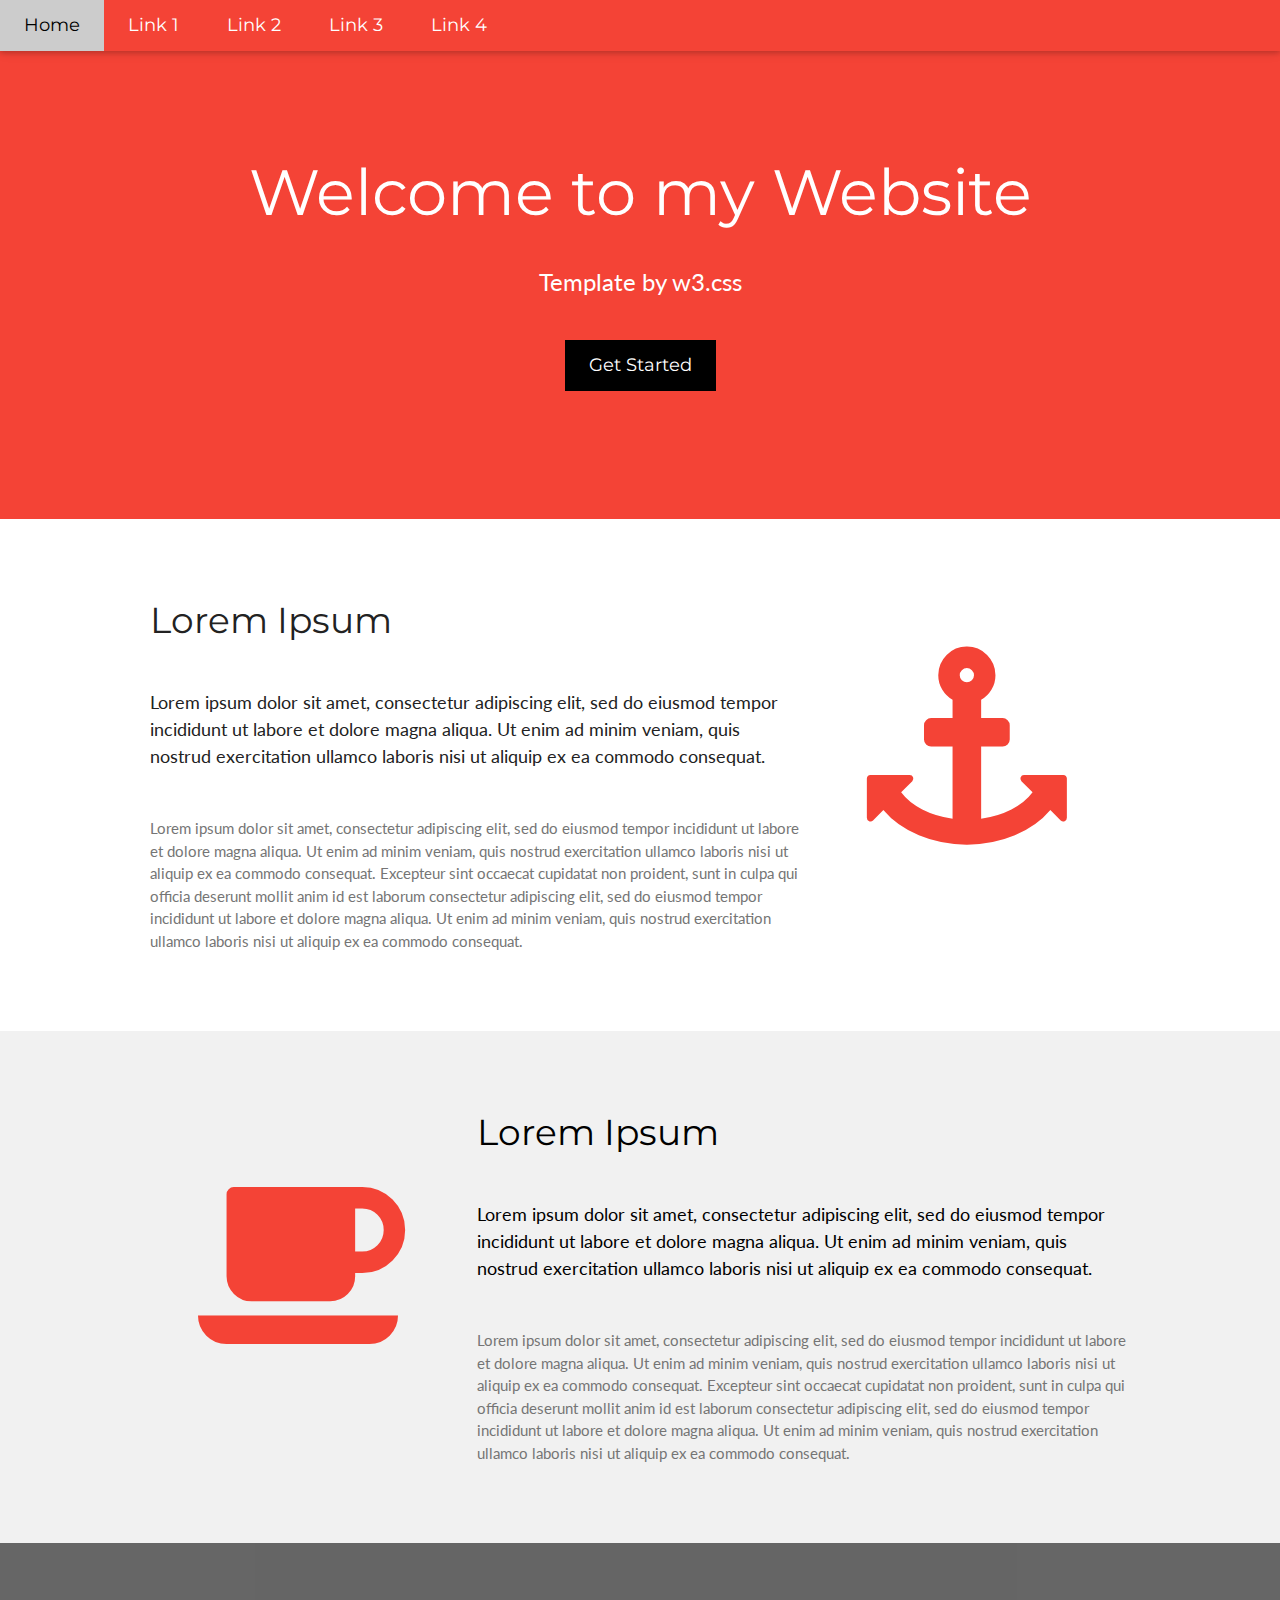
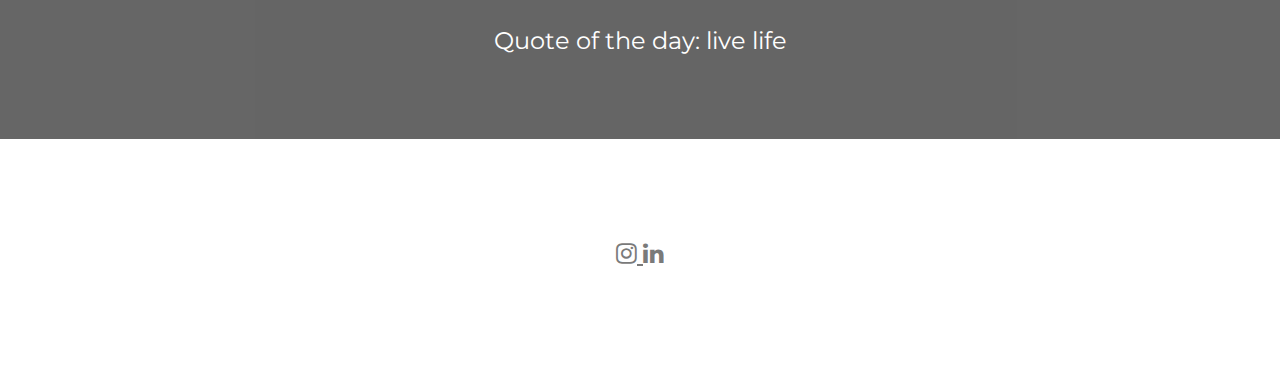
==== index.html @ 397a4801 "Initial Commit" ====
<!doctype html>
<html class="no-js" lang="">

<head>
  <meta charset="utf-8">
  <title></title>
  <meta name="description" content="">
  <meta name="viewport" content="width=device-width, initial-scale=1">

  <meta property="og:title" content="">
  <meta property="og:type" content="">
  <meta property="og:url" content="">
  <meta property="og:image" content="">

  <link rel="manifest" href="site.webmanifest">
  <link rel="apple-touch-icon" href="icon.png">
  <!-- Place favicon.ico in the root directory -->

  <link rel="stylesheet" href="css/normalize.css">
  <link rel="stylesheet" href="css/main.css">

  <meta name="theme-color" content="#fafafa">
  <link rel="stylesheet" href="https://www.w3schools.com/w3css/4/w3.css">
  <link rel="stylesheet" href="https://fonts.googleapis.com/css?family=Lato">
  <link rel="stylesheet" href="https://fonts.googleapis.com/css?family=Montserrat">
  <link rel="stylesheet" href="https://cdnjs.cloudflare.com/ajax/libs/font-awesome/4.7.0/css/font-awesome.min.css">
  <style>
    body,h1,h2,h3,h4,h5,h6 {font-family: "Lato", sans-serif}
    .w3-bar,h1,button {font-family: "Montserrat", sans-serif}
    .fa-anchor,.fa-coffee {font-size:200px}
  </style>
</head>

<body>

  <!-- Add your site or application content here -->
  <!-- Navbar -->
  <div class="w3-top">
    <div class="w3-bar w3-red w3-card w3-left-align w3-large">
      <a class="w3-bar-item w3-button w3-hide-medium w3-hide-large w3-right w3-padding-large w3-hover-white w3-large w3-red" href="javascript:void(0);" onclick="myFunction()" title="Toggle Navigation Menu"><i class="fa fa-bars"></i></a>
      <a href="#" class="w3-bar-item w3-button w3-padding-large w3-white">Home</a>
      <a href="#" class="w3-bar-item w3-button w3-hide-small w3-padding-large w3-hover-white">Link 1</a>
      <a href="#" class="w3-bar-item w3-button w3-hide-small w3-padding-large w3-hover-white">Link 2</a>
      <a href="#" class="w3-bar-item w3-button w3-hide-small w3-padding-large w3-hover-white">Link 3</a>
      <a href="#" class="w3-bar-item w3-button w3-hide-small w3-padding-large w3-hover-white">Link 4</a>
    </div>

    <!-- Navbar on small screens -->
    <div id="navDemo" class="w3-bar-block w3-white w3-hide w3-hide-large w3-hide-medium w3-large">
      <a href="#" class="w3-bar-item w3-button w3-padding-large">Link 1</a>
      <a href="#" class="w3-bar-item w3-button w3-padding-large">Link 2</a>
      <a href="#" class="w3-bar-item w3-button w3-padding-large">Link 3</a>
      <a href="#" class="w3-bar-item w3-button w3-padding-large">Link 4</a>
    </div>
  </div>

  <!-- Header -->
  <header class="w3-container w3-red w3-center" style="padding:128px 16px">
    <h1 class="w3-margin w3-jumbo">Welcome to my Website</h1>
    <p class="w3-xlarge">Template by w3.css</p>
    <button class="w3-button w3-black w3-padding-large w3-large w3-margin-top">Get Started</button>
  </header>

  <!-- First Grid -->
  <div class="w3-row-padding w3-padding-64 w3-container">
    <div class="w3-content">
      <div class="w3-twothird">
        <h1>Lorem Ipsum</h1>
        <h5 class="w3-padding-32">Lorem ipsum dolor sit amet, consectetur adipiscing elit, sed do eiusmod tempor incididunt ut labore et dolore magna aliqua. Ut enim ad minim veniam, quis nostrud exercitation ullamco laboris nisi ut aliquip ex ea commodo consequat.</h5>

        <p class="w3-text-grey">Lorem ipsum dolor sit amet, consectetur adipiscing elit, sed do eiusmod tempor incididunt ut labore et dolore magna aliqua. Ut enim ad minim veniam, quis nostrud exercitation ullamco laboris nisi ut aliquip ex ea commodo consequat. Excepteur sint
          occaecat cupidatat non proident, sunt in culpa qui officia deserunt mollit anim id est laborum consectetur adipiscing elit, sed do eiusmod tempor incididunt ut labore et dolore magna aliqua. Ut enim ad minim veniam, quis nostrud exercitation ullamco
          laboris nisi ut aliquip ex ea commodo consequat.</p>
      </div>

      <div class="w3-third w3-center">
        <i class="fa fa-anchor w3-padding-64 w3-text-red"></i>
      </div>
    </div>
  </div>

  <!-- Second Grid -->
  <div class="w3-row-padding w3-light-grey w3-padding-64 w3-container">
    <div class="w3-content">
      <div class="w3-third w3-center">
        <i class="fa fa-coffee w3-padding-64 w3-text-red w3-margin-right"></i>
      </div>

      <div class="w3-twothird">
        <h1>Lorem Ipsum</h1>
        <h5 class="w3-padding-32">Lorem ipsum dolor sit amet, consectetur adipiscing elit, sed do eiusmod tempor incididunt ut labore et dolore magna aliqua. Ut enim ad minim veniam, quis nostrud exercitation ullamco laboris nisi ut aliquip ex ea commodo consequat.</h5>

        <p class="w3-text-grey">Lorem ipsum dolor sit amet, consectetur adipiscing elit, sed do eiusmod tempor incididunt ut labore et dolore magna aliqua. Ut enim ad minim veniam, quis nostrud exercitation ullamco laboris nisi ut aliquip ex ea commodo consequat. Excepteur sint
          occaecat cupidatat non proident, sunt in culpa qui officia deserunt mollit anim id est laborum consectetur adipiscing elit, sed do eiusmod tempor incididunt ut labore et dolore magna aliqua. Ut enim ad minim veniam, quis nostrud exercitation ullamco
          laboris nisi ut aliquip ex ea commodo consequat.</p>
      </div>
    </div>
  </div>

  <div class="w3-container w3-black w3-center w3-opacity w3-padding-64">
    <h1 class="w3-margin w3-xlarge">Quote of the day: live life</h1>
  </div>

  <!-- Footer -->
  <footer class="w3-container w3-padding-64 w3-center w3-opacity">
    <div class="w3-xlarge w3-padding-32">
      <a href="https://www.instagram.com/ibarxa" target="_blank">
        <i class="fa fa-instagram w3-hover-opacity"></i>
      </a>
      <a href="https://www.linkedin.com/in/angel-ibarra-42bb33103/" target="_blank">
        <i class="fa fa-linkedin w3-hover-opacity"></i>
      </a>
    </div>
  </footer>


  <script>
    // Used to toggle the menu on small screens when clicking on the menu button
    function myFunction() {
      var x = document.getElementById("navDemo");
      if (x.className.indexOf("w3-show") == -1) {
        x.className += " w3-show";
      } else {
        x.className = x.className.replace(" w3-show", "");
      }
    }
  </script>


  <!-- Google Analytics: change UA-XXXXX-Y to be your site's ID. -->
  <script>
    window.ga = function () { ga.q.push(arguments) }; ga.q = []; ga.l = +new Date;
    ga('create', 'UA-XXXXX-Y', 'auto'); ga('set', 'anonymizeIp', true); ga('set', 'transport', 'beacon'); ga('send', 'pageview')
  </script>
  <script src="https://www.google-analytics.com/analytics.js" async></script>
</body>

</html>
---- css/main.css ----
/*! HTML5 Boilerplate v8.0.0 | MIT License | https://html5boilerplate.com/ */

/* main.css 2.1.0 | MIT License | https://github.com/h5bp/main.css#readme */
/*
 * What follows is the result of much research on cross-browser styling.
 * Credit left inline and big thanks to Nicolas Gallagher, Jonathan Neal,
 * Kroc Camen, and the H5BP dev community and team.
 */

/* ==========================================================================
   Base styles: opinionated defaults
   ========================================================================== */

html {
  color: #222;
  font-size: 1em;
  line-height: 1.4;
}

/*
 * Remove text-shadow in selection highlight:
 * https://twitter.com/miketaylr/status/12228805301
 *
 * Vendor-prefixed and regular ::selection selectors cannot be combined:
 * https://stackoverflow.com/a/16982510/7133471
 *
 * Customize the background color to match your design.
 */

::-moz-selection {
  background: #b3d4fc;
  text-shadow: none;
}

::selection {
  background: #b3d4fc;
  text-shadow: none;
}

/*
 * A better looking default horizontal rule
 */

hr {
  display: block;
  height: 1px;
  border: 0;
  border-top: 1px solid #ccc;
  margin: 1em 0;
  padding: 0;
}

/*
 * Remove the gap between audio, canvas, iframes,
 * images, videos and the bottom of their containers:
 * https://github.com/h5bp/html5-boilerplate/issues/440
 */

audio,
canvas,
iframe,
img,
svg,
video {
  vertical-align: middle;
}

/*
 * Remove default fieldset styles.
 */

fieldset {
  border: 0;
  margin: 0;
  padding: 0;
}

/*
 * Allow only vertical resizing of textareas.
 */

textarea {
  resize: vertical;
}

/* ==========================================================================
   Author's custom styles
   ========================================================================== */

/* ==========================================================================
   Helper classes
   ========================================================================== */

/*
 * Hide visually and from screen readers
 */

.hidden,
[hidden] {
  display: none !important;
}

/*
 * Hide only visually, but have it available for screen readers:
 * https://snook.ca/archives/html_and_css/hiding-content-for-accessibility
 *
 * 1. For long content, line feeds are not interpreted as spaces and small width
 *    causes content to wrap 1 word per line:
 *    https://medium.com/@jessebeach/beware-smushed-off-screen-accessible-text-5952a4c2cbfe
 */

.sr-only {
  border: 0;
  clip: rect(0, 0, 0, 0);
  height: 1px;
  margin: -1px;
  overflow: hidden;
  padding: 0;
  position: absolute;
  white-space: nowrap;
  width: 1px;
  /* 1 */
}

/*
 * Extends the .sr-only class to allow the element
 * to be focusable when navigated to via the keyboard:
 * https://www.drupal.org/node/897638
 */

.sr-only.focusable:active,
.sr-only.focusable:focus {
  clip: auto;
  height: auto;
  margin: 0;
  overflow: visible;
  position: static;
  white-space: inherit;
  width: auto;
}

/*
 * Hide visually and from screen readers, but maintain layout
 */

.invisible {
  visibility: hidden;
}

/*
 * Clearfix: contain floats
 *
 * For modern browsers
 * 1. The space content is one way to avoid an Opera bug when the
 *    `contenteditable` attribute is included anywhere else in the document.
 *    Otherwise it causes space to appear at the top and bottom of elements
 *    that receive the `clearfix` class.
 * 2. The use of `table` rather than `block` is only necessary if using
 *    `:before` to contain the top-margins of child elements.
 */

.clearfix::before,
.clearfix::after {
  content: " ";
  display: table;
}

.clearfix::after {
  clear: both;
}

/* ==========================================================================
   EXAMPLE Media Queries for Responsive Design.
   These examples override the primary ('mobile first') styles.
   Modify as content requires.
   ========================================================================== */

@media only screen and (min-width: 35em) {
  /* Style adjustments for viewports that meet the condition */
}

@media print,
  (-webkit-min-device-pixel-ratio: 1.25),
  (min-resolution: 1.25dppx),
  (min-resolution: 120dpi) {
  /* Style adjustments for high resolution devices */
}

/* ==========================================================================
   Print styles.
   Inlined to avoid the additional HTTP request:
   https://www.phpied.com/delay-loading-your-print-css/
   ========================================================================== */

@media print {
  *,
  *::before,
  *::after {
    background: #fff !important;
    color: #000 !important;
    /* Black prints faster */
    box-shadow: none !important;
    text-shadow: none !important;
  }

  a,
  a:visited {
    text-decoration: underline;
  }

  a[href]::after {
    content: " (" attr(href) ")";
  }

  abbr[title]::after {
    content: " (" attr(title) ")";
  }

  /*
   * Don't show links that are fragment identifiers,
   * or use the `javascript:` pseudo protocol
   */
  a[href^="#"]::after,
  a[href^="javascript:"]::after {
    content: "";
  }

  pre {
    white-space: pre-wrap !important;
  }

  pre,
  blockquote {
    border: 1px solid #999;
    page-break-inside: avoid;
  }

  /*
   * Printing Tables:
   * https://web.archive.org/web/20180815150934/http://css-discuss.incutio.com/wiki/Printing_Tables
   */
  thead {
    display: table-header-group;
  }

  tr,
  img {
    page-break-inside: avoid;
  }

  p,
  h2,
  h3 {
    orphans: 3;
    widows: 3;
  }

  h2,
  h3 {
    page-break-after: avoid;
  }
}
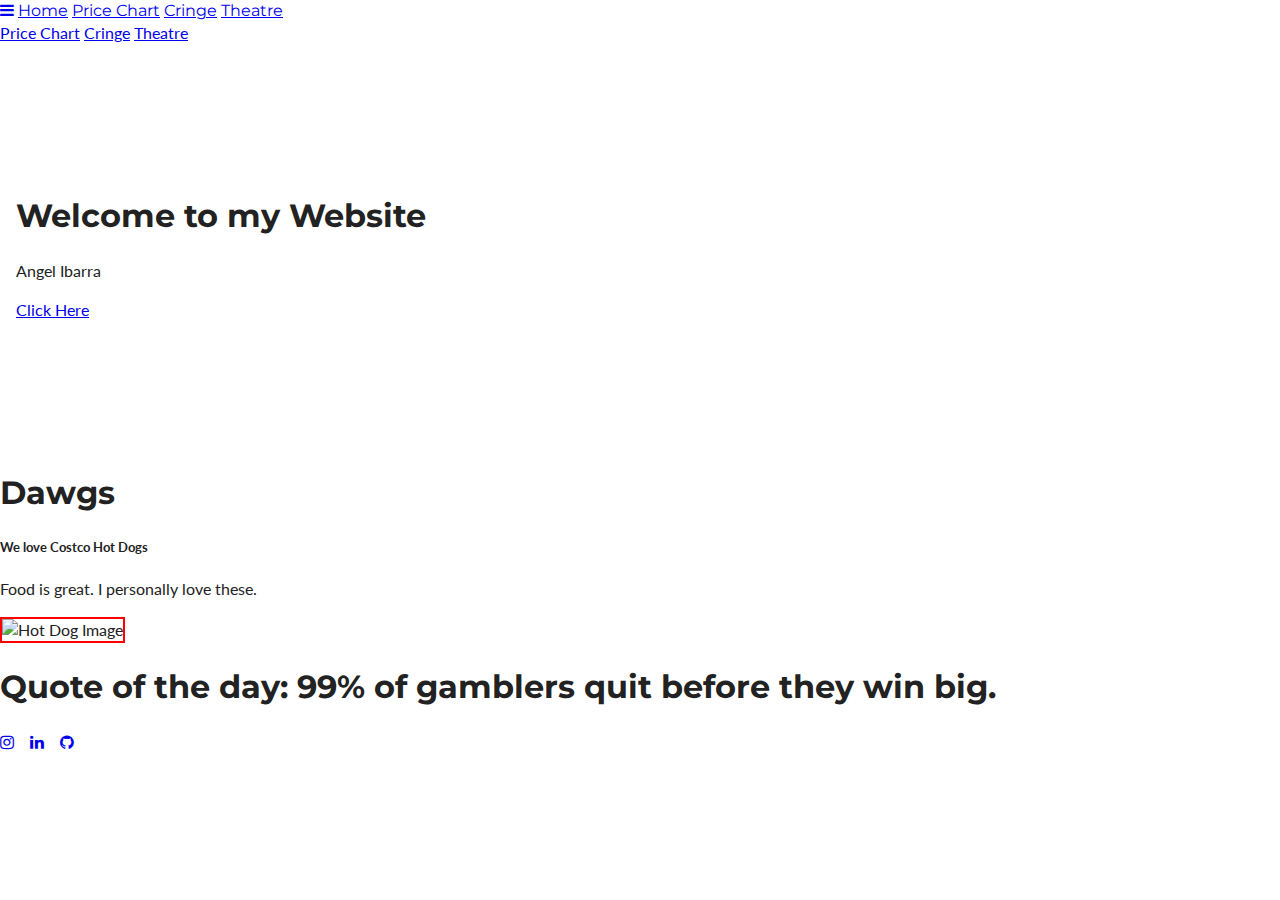
==== commit a9356bba: "Initial Commit" ====
--- a/index.html
+++ b/index.html
@@ -13,14 +13,14 @@
   <meta property="og:image" content="">
 
   <link rel="manifest" href="site.webmanifest">
-  <link rel="apple-touch-icon" href="icon.png">
+  <link rel="apple-touch-icon" href="favicon.ico">
   <!-- Place favicon.ico in the root directory -->
 
   <link rel="stylesheet" href="css/normalize.css">
   <link rel="stylesheet" href="css/main.css">
 
   <meta name="theme-color" content="#fafafa">
-  <link rel="stylesheet" href="https://www.w3schools.com/w3css/4/w3.css">
+  <link rel="stylesheet" href="css/w3.css">
   <link rel="stylesheet" href="https://fonts.googleapis.com/css?family=Lato">
   <link rel="stylesheet" href="https://fonts.googleapis.com/css?family=Montserrat">
   <link rel="stylesheet" href="https://cdnjs.cloudflare.com/ajax/libs/font-awesome/4.7.0/css/font-awesome.min.css">
@@ -38,101 +38,58 @@
   <div class="w3-top">
     <div class="w3-bar w3-red w3-card w3-left-align w3-large">
       <a class="w3-bar-item w3-button w3-hide-medium w3-hide-large w3-right w3-padding-large w3-hover-white w3-large w3-red" href="javascript:void(0);" onclick="myFunction()" title="Toggle Navigation Menu"><i class="fa fa-bars"></i></a>
-      <a href="#" class="w3-bar-item w3-button w3-padding-large w3-white">Home</a>
-      <a href="#" class="w3-bar-item w3-button w3-hide-small w3-padding-large w3-hover-white">Link 1</a>
-      <a href="#" class="w3-bar-item w3-button w3-hide-small w3-padding-large w3-hover-white">Link 2</a>
-      <a href="#" class="w3-bar-item w3-button w3-hide-small w3-padding-large w3-hover-white">Link 3</a>
-      <a href="#" class="w3-bar-item w3-button w3-hide-small w3-padding-large w3-hover-white">Link 4</a>
+      <a href="index.html" class="w3-bar-item w3-button w3-padding-large w3-white">Home</a>
+      <a href="priceChart.html" class="w3-bar-item w3-button w3-hide-small w3-padding-large w3-hover-white">Price Chart</a>
+      <a href="cringe.html" class="w3-bar-item w3-button w3-hide-small w3-padding-large w3-hover-white">Cringe</a>
+      <a href="videoPage.html" class="w3-bar-item w3-button w3-hide-small w3-padding-large w3-hover-white">Theatre</a>
     </div>
 
     <!-- Navbar on small screens -->
     <div id="navDemo" class="w3-bar-block w3-white w3-hide w3-hide-large w3-hide-medium w3-large">
-      <a href="#" class="w3-bar-item w3-button w3-padding-large">Link 1</a>
-      <a href="#" class="w3-bar-item w3-button w3-padding-large">Link 2</a>
-      <a href="#" class="w3-bar-item w3-button w3-padding-large">Link 3</a>
-      <a href="#" class="w3-bar-item w3-button w3-padding-large">Link 4</a>
+      <a href="priceChart.html" class="w3-bar-item w3-button w3-padding-large">Price Chart</a>
+      <a href="cringe.html" class="w3-bar-item w3-button w3-padding-large">Cringe</a>
+      <a href="videoPage.html" class="w3-bar-item w3-button w3-padding-large">Theatre</a>
     </div>
   </div>
 
   <!-- Header -->
   <header class="w3-container w3-red w3-center" style="padding:128px 16px">
     <h1 class="w3-margin w3-jumbo">Welcome to my Website</h1>
-    <p class="w3-xlarge">Template by w3.css</p>
-    <button class="w3-button w3-black w3-padding-large w3-large w3-margin-top">Get Started</button>
+    <p class="w3-xlarge">Angel Ibarra</p>
+    <a href="https://www.youtube.com/watch?v=dQw4w9WgXcQ&ab_channel=RickAstley" target="_blank" class="w3-button w3-black w3-padding-large w3-large w3-margin-top">Click Here</a>
   </header>
 
   <!-- First Grid -->
   <div class="w3-row-padding w3-padding-64 w3-container">
     <div class="w3-content">
       <div class="w3-twothird">
-        <h1>Lorem Ipsum</h1>
-        <h5 class="w3-padding-32">Lorem ipsum dolor sit amet, consectetur adipiscing elit, sed do eiusmod tempor incididunt ut labore et dolore magna aliqua. Ut enim ad minim veniam, quis nostrud exercitation ullamco laboris nisi ut aliquip ex ea commodo consequat.</h5>
+        <h1>Dawgs</h1>
+        <h5 class="w3-padding-32">We love Costco Hot Dogs</h5>
 
-        <p class="w3-text-grey">Lorem ipsum dolor sit amet, consectetur adipiscing elit, sed do eiusmod tempor incididunt ut labore et dolore magna aliqua. Ut enim ad minim veniam, quis nostrud exercitation ullamco laboris nisi ut aliquip ex ea commodo consequat. Excepteur sint
-          occaecat cupidatat non proident, sunt in culpa qui officia deserunt mollit anim id est laborum consectetur adipiscing elit, sed do eiusmod tempor incididunt ut labore et dolore magna aliqua. Ut enim ad minim veniam, quis nostrud exercitation ullamco
-          laboris nisi ut aliquip ex ea commodo consequat.</p>
+        <p class="w3-text-grey">Food is great. I personally love these.</p>
       </div>
 
       <div class="w3-third w3-center">
-        <i class="fa fa-anchor w3-padding-64 w3-text-red"></i>
-      </div>
-    </div>
-  </div>
-
-  <!-- Second Grid -->
-  <div class="w3-row-padding w3-light-grey w3-padding-64 w3-container">
-    <div class="w3-content">
-      <div class="w3-third w3-center">
-        <i class="fa fa-coffee w3-padding-64 w3-text-red w3-margin-right"></i>
-      </div>
-
-      <div class="w3-twothird">
-        <h1>Lorem Ipsum</h1>
-        <h5 class="w3-padding-32">Lorem ipsum dolor sit amet, consectetur adipiscing elit, sed do eiusmod tempor incididunt ut labore et dolore magna aliqua. Ut enim ad minim veniam, quis nostrud exercitation ullamco laboris nisi ut aliquip ex ea commodo consequat.</h5>
-
-        <p class="w3-text-grey">Lorem ipsum dolor sit amet, consectetur adipiscing elit, sed do eiusmod tempor incididunt ut labore et dolore magna aliqua. Ut enim ad minim veniam, quis nostrud exercitation ullamco laboris nisi ut aliquip ex ea commodo consequat. Excepteur sint
-          occaecat cupidatat non proident, sunt in culpa qui officia deserunt mollit anim id est laborum consectetur adipiscing elit, sed do eiusmod tempor incididunt ut labore et dolore magna aliqua. Ut enim ad minim veniam, quis nostrud exercitation ullamco
-          laboris nisi ut aliquip ex ea commodo consequat.</p>
-      </div>
+        <img src="img/hotDog.png" alt="Hot Dog Image" class="hotdog-image">
+      </div>  
     </div>
   </div>
 
   <div class="w3-container w3-black w3-center w3-opacity w3-padding-64">
-    <h1 class="w3-margin w3-xlarge">Quote of the day: live life</h1>
+    <h1 class="w3-margin w3-xlarge">Quote of the day: 99% of gamblers quit before they win big.</h1>
   </div>
 
   <!-- Footer -->
   <footer class="w3-container w3-padding-64 w3-center w3-opacity">
     <div class="w3-xlarge w3-padding-32">
-      <a href="https://www.instagram.com/ibarxa" target="_blank">
-        <i class="fa fa-instagram w3-hover-opacity"></i>
-      </a>
-      <a href="https://www.linkedin.com/in/angel-ibarra-42bb33103/" target="_blank">
-        <i class="fa fa-linkedin w3-hover-opacity"></i>
-      </a>
+      <a href="https://www.instagram.com/ibarxa" target="_blank"><i class="fa fa-instagram w3-hover-opacity"></i></a>
+      &ensp;
+      <a href="https://www.linkedin.com/in/angel-ibarra-42bb33103/" target="_blank"><i class="fa fa-linkedin w3-hover-opacity"></i></a>
+      &ensp;
+      <a href="https://github.com/ibarrx" target="_blank"><i class="fa fa-github w3-hover-opacity"></i></a>
     </div>
-  </footer>
+</footer>
 
-
-  <script>
-    // Used to toggle the menu on small screens when clicking on the menu button
-    function myFunction() {
-      var x = document.getElementById("navDemo");
-      if (x.className.indexOf("w3-show") == -1) {
-        x.className += " w3-show";
-      } else {
-        x.className = x.className.replace(" w3-show", "");
-      }
-    }
-  </script>
-
-
-  <!-- Google Analytics: change UA-XXXXX-Y to be your site's ID. -->
-  <script>
-    window.ga = function () { ga.q.push(arguments) }; ga.q = []; ga.l = +new Date;
-    ga('create', 'UA-XXXXX-Y', 'auto'); ga('set', 'anonymizeIp', true); ga('set', 'transport', 'beacon'); ga('send', 'pageview')
-  </script>
-  <script src="https://www.google-analytics.com/analytics.js" async></script>
 </body>
 
 </html>
--- a/css/main.css
+++ b/css/main.css
@@ -259,5 +259,112 @@
   h3 {
     page-break-after: avoid;
   }
-}
-
+  
+}
+
+.hotdog-image {
+  width: 200px;
+  height: auto;
+  border: 2px solid #f00;
+}
+
+.my-table,
+.my-table-all {
+    border-collapse: collapse;
+    border-spacing: 0;
+    width: 100%;
+    display: table;
+}
+
+.my-table-all {
+    border: 1px solid #ccc;
+}
+
+.my-bordered tr,
+.my-table-all tr {
+    border-bottom: 1px solid #ddd;
+}
+
+.my-striped tbody tr:nth-child(even) {
+    background-color: #f1f1f1;
+}
+
+.my-table-all tr:nth-child(odd) {
+    background-color: #fff;
+}
+
+.my-table-all tr:nth-child(even) {
+    background-color: #f1f1f1;
+}
+
+.my-hoverable tbody tr:hover,
+.my-ul.my-hoverable li:hover {
+    background-color: #ccc;
+}
+
+.my-centered tr th,
+.my-centered tr td {
+    text-align: center;
+}
+
+.my-table td,
+.my-table th,
+.my-table-all td,
+.my-table-all th {
+    padding: 8px 8px;
+    display: table-cell;
+    text-align: left;
+    vertical-align: top;
+}
+
+.my-table th:first-child,
+.my-table td:first-child,
+.my-table-all th:first-child,
+.my-table-all td:first-child {
+    padding-left: 16px;
+}
+
+.video-image-container {
+  display: flex;
+  flex-wrap: wrap;
+  justify-content: center;
+  max-width: 1600px; /* Set the maximum width for the container */
+  margin: 0 auto; /* Center horizontally */
+}
+
+/* Style for the video and image container */
+.video-image {
+  width: 800px;
+  height: 450px;
+  display: block; /* Make both elements block-level */
+  margin: 20px; /* Add a gap between them */
+  position: relative; /* Position for text */
+}
+
+.title-text {
+  text-align: center;
+  font-size: 24px;
+  position: absolute; /* Position text relative to container */
+  top: -50px; /* Adjust the vertical position to create a larger gap for the video */
+  left: 0;
+  right: 0;
+  z-index: -1; /* Place the text behind the video/image */
+}
+.title-text-image {
+  text-align: center;
+  font-size: 24px;
+  position: absolute; /* Position text relative to container */
+  top: -50px; /* Adjust the vertical position to create a larger gap for the image */
+  left: 0;
+  right: 0;
+  z-index: -1; /* Place the text behind the video/image */
+}
+
+/* Limit the image's max width */
+.video-image img {
+  max-width: 100%; /* Set the maximum width for the image */
+  height: auto; /* Maintain aspect ratio */
+}
+.half-line-break {
+  line-height: 0.5; /* You can adjust this value to control the spacing */
+}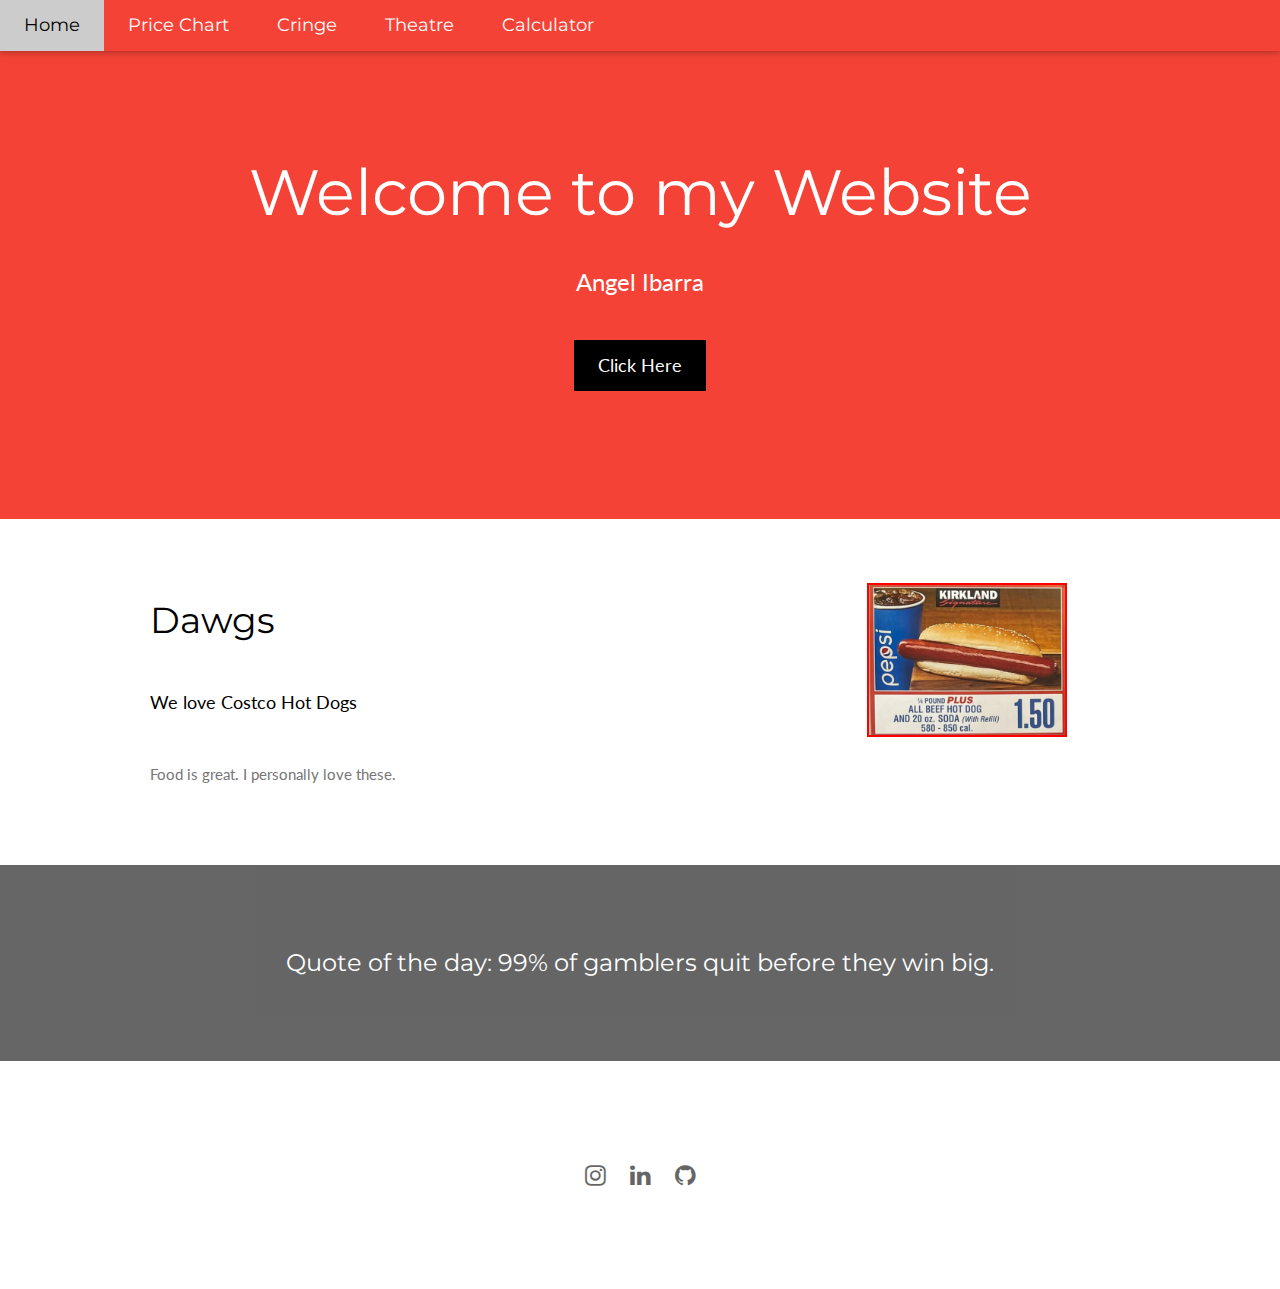
==== commit 90adb551: "Commit 10/01" ====
--- a/index.html
+++ b/index.html
@@ -3,7 +3,7 @@
 
 <head>
   <meta charset="utf-8">
-  <title></title>
+  <title>🌭</title>
   <meta name="description" content="">
   <meta name="viewport" content="width=device-width, initial-scale=1">
 
@@ -42,13 +42,16 @@
       <a href="priceChart.html" class="w3-bar-item w3-button w3-hide-small w3-padding-large w3-hover-white">Price Chart</a>
       <a href="cringe.html" class="w3-bar-item w3-button w3-hide-small w3-padding-large w3-hover-white">Cringe</a>
       <a href="videoPage.html" class="w3-bar-item w3-button w3-hide-small w3-padding-large w3-hover-white">Theatre</a>
+      <a href="calculator.html" target="_blank" class="w3-bar-item w3-button w3-hide-small w3-padding-large w3-hover-white">Calculator</a>
     </div>
+
 
     <!-- Navbar on small screens -->
     <div id="navDemo" class="w3-bar-block w3-white w3-hide w3-hide-large w3-hide-medium w3-large">
       <a href="priceChart.html" class="w3-bar-item w3-button w3-padding-large">Price Chart</a>
       <a href="cringe.html" class="w3-bar-item w3-button w3-padding-large">Cringe</a>
       <a href="videoPage.html" class="w3-bar-item w3-button w3-padding-large">Theatre</a>
+      <a href="calculator.html" target="_blank" class="w3-bar-item w3-button w3-padding-large">Calculator</a>
     </div>
   </div>
 
--- a/css/main.css
+++ b/css/main.css
@@ -1,266 +1,3 @@
-/*! HTML5 Boilerplate v8.0.0 | MIT License | https://html5boilerplate.com/ */
-
-/* main.css 2.1.0 | MIT License | https://github.com/h5bp/main.css#readme */
-/*
- * What follows is the result of much research on cross-browser styling.
- * Credit left inline and big thanks to Nicolas Gallagher, Jonathan Neal,
- * Kroc Camen, and the H5BP dev community and team.
- */
-
-/* ==========================================================================
-   Base styles: opinionated defaults
-   ========================================================================== */
-
-html {
-  color: #222;
-  font-size: 1em;
-  line-height: 1.4;
-}
-
-/*
- * Remove text-shadow in selection highlight:
- * https://twitter.com/miketaylr/status/12228805301
- *
- * Vendor-prefixed and regular ::selection selectors cannot be combined:
- * https://stackoverflow.com/a/16982510/7133471
- *
- * Customize the background color to match your design.
- */
-
-::-moz-selection {
-  background: #b3d4fc;
-  text-shadow: none;
-}
-
-::selection {
-  background: #b3d4fc;
-  text-shadow: none;
-}
-
-/*
- * A better looking default horizontal rule
- */
-
-hr {
-  display: block;
-  height: 1px;
-  border: 0;
-  border-top: 1px solid #ccc;
-  margin: 1em 0;
-  padding: 0;
-}
-
-/*
- * Remove the gap between audio, canvas, iframes,
- * images, videos and the bottom of their containers:
- * https://github.com/h5bp/html5-boilerplate/issues/440
- */
-
-audio,
-canvas,
-iframe,
-img,
-svg,
-video {
-  vertical-align: middle;
-}
-
-/*
- * Remove default fieldset styles.
- */
-
-fieldset {
-  border: 0;
-  margin: 0;
-  padding: 0;
-}
-
-/*
- * Allow only vertical resizing of textareas.
- */
-
-textarea {
-  resize: vertical;
-}
-
-/* ==========================================================================
-   Author's custom styles
-   ========================================================================== */
-
-/* ==========================================================================
-   Helper classes
-   ========================================================================== */
-
-/*
- * Hide visually and from screen readers
- */
-
-.hidden,
-[hidden] {
-  display: none !important;
-}
-
-/*
- * Hide only visually, but have it available for screen readers:
- * https://snook.ca/archives/html_and_css/hiding-content-for-accessibility
- *
- * 1. For long content, line feeds are not interpreted as spaces and small width
- *    causes content to wrap 1 word per line:
- *    https://medium.com/@jessebeach/beware-smushed-off-screen-accessible-text-5952a4c2cbfe
- */
-
-.sr-only {
-  border: 0;
-  clip: rect(0, 0, 0, 0);
-  height: 1px;
-  margin: -1px;
-  overflow: hidden;
-  padding: 0;
-  position: absolute;
-  white-space: nowrap;
-  width: 1px;
-  /* 1 */
-}
-
-/*
- * Extends the .sr-only class to allow the element
- * to be focusable when navigated to via the keyboard:
- * https://www.drupal.org/node/897638
- */
-
-.sr-only.focusable:active,
-.sr-only.focusable:focus {
-  clip: auto;
-  height: auto;
-  margin: 0;
-  overflow: visible;
-  position: static;
-  white-space: inherit;
-  width: auto;
-}
-
-/*
- * Hide visually and from screen readers, but maintain layout
- */
-
-.invisible {
-  visibility: hidden;
-}
-
-/*
- * Clearfix: contain floats
- *
- * For modern browsers
- * 1. The space content is one way to avoid an Opera bug when the
- *    `contenteditable` attribute is included anywhere else in the document.
- *    Otherwise it causes space to appear at the top and bottom of elements
- *    that receive the `clearfix` class.
- * 2. The use of `table` rather than `block` is only necessary if using
- *    `:before` to contain the top-margins of child elements.
- */
-
-.clearfix::before,
-.clearfix::after {
-  content: " ";
-  display: table;
-}
-
-.clearfix::after {
-  clear: both;
-}
-
-/* ==========================================================================
-   EXAMPLE Media Queries for Responsive Design.
-   These examples override the primary ('mobile first') styles.
-   Modify as content requires.
-   ========================================================================== */
-
-@media only screen and (min-width: 35em) {
-  /* Style adjustments for viewports that meet the condition */
-}
-
-@media print,
-  (-webkit-min-device-pixel-ratio: 1.25),
-  (min-resolution: 1.25dppx),
-  (min-resolution: 120dpi) {
-  /* Style adjustments for high resolution devices */
-}
-
-/* ==========================================================================
-   Print styles.
-   Inlined to avoid the additional HTTP request:
-   https://www.phpied.com/delay-loading-your-print-css/
-   ========================================================================== */
-
-@media print {
-  *,
-  *::before,
-  *::after {
-    background: #fff !important;
-    color: #000 !important;
-    /* Black prints faster */
-    box-shadow: none !important;
-    text-shadow: none !important;
-  }
-
-  a,
-  a:visited {
-    text-decoration: underline;
-  }
-
-  a[href]::after {
-    content: " (" attr(href) ")";
-  }
-
-  abbr[title]::after {
-    content: " (" attr(title) ")";
-  }
-
-  /*
-   * Don't show links that are fragment identifiers,
-   * or use the `javascript:` pseudo protocol
-   */
-  a[href^="#"]::after,
-  a[href^="javascript:"]::after {
-    content: "";
-  }
-
-  pre {
-    white-space: pre-wrap !important;
-  }
-
-  pre,
-  blockquote {
-    border: 1px solid #999;
-    page-break-inside: avoid;
-  }
-
-  /*
-   * Printing Tables:
-   * https://web.archive.org/web/20180815150934/http://css-discuss.incutio.com/wiki/Printing_Tables
-   */
-  thead {
-    display: table-header-group;
-  }
-
-  tr,
-  img {
-    page-break-inside: avoid;
-  }
-
-  p,
-  h2,
-  h3 {
-    orphans: 3;
-    widows: 3;
-  }
-
-  h2,
-  h3 {
-    page-break-after: avoid;
-  }
-  
-}
 
 .hotdog-image {
   width: 200px;
